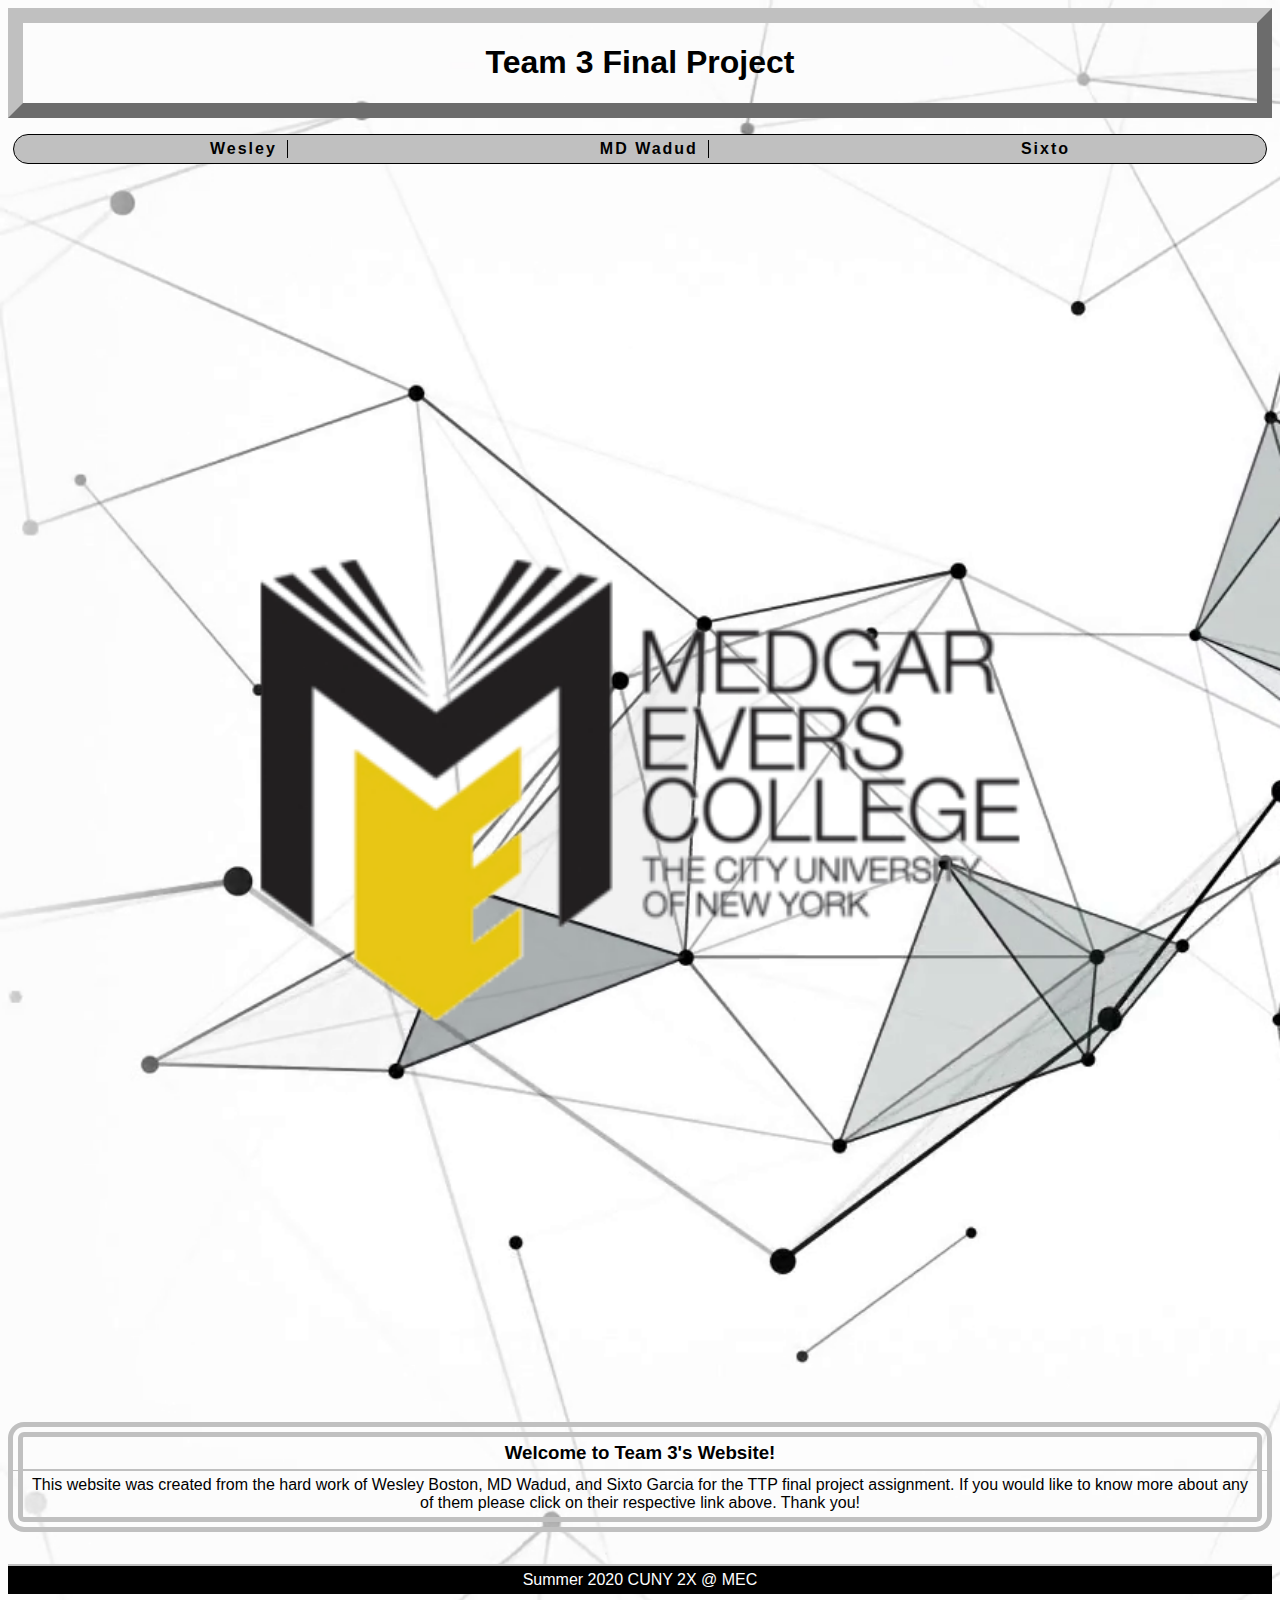
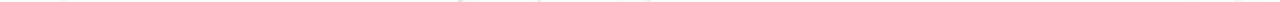
==== index.html @ 11891e3e "adds styling to homepage" ====
<!DOCTYPE html>
<html lang="en">
  <head>
    <meta charset="UTF-8" />
    <meta name="viewport" content="width=device-width, initial-scale=1.0" />
    <title>Team 3 Final Project</title>
    <link rel="stylesheet" href="style.css" />
  </head>
  <body>
    <div class="container">
      <!-- <div class="header"> -->
        <header class="homeHeader">
          <h1>Team 3 Final Project</h1>
        </header>
        <nav>
          <ul>
            <li><a href="wesley.html">Wesley</a></li>
            <li><a href="mdwadud.html">MD Wadud</a></li>
            <li><a href="sixto.html">Sixto</a></li>
          </ul>
        </nav>
     

      <div class="info">
        <!-- insert some image maybe? -->
        <img src="images/CUNY.png" alt="MEC Logo">

        <h3 class="infoWelcome">Welcome to Team 3's Website!</h3> 
        <p class="infoParagraph">
          This website was created from the hard work of Wesley Boston, MD
          Wadud, and Sixto Garcia for the TTP final project assignment. If
          you would like to know more about any of them please click on their
          respective link above. Thank you!
        </p>

      <footer class="homeFooter">
        Summer 2020 CUNY 2X @ MEC
      </footer>
    
  </div>
    <script src="main.js"></script>
  </body>
</html>
---- style.css ----
body {
  background-image: url("images/white-background.png");
  background-size: cover;
  background-size: no-repeat;
  font-family: Arial, Helvetica, sans-serif;
}

header {
  max-width: 100%;
  border: silver outset 15px;
  text-align: center;
}

nav {
  max-width: 100%;
  margin: 0 5px;
  padding-bottom: 10px;
}

nav ul {
  display: flex;
  justify-content: center;
  justify-content: space-around;
  padding: 0 30px 0 40px;
  background-color: silver;
  border-radius: 1rem;
  border: black solid 1px;
}

nav ul li {
  margin: 5px;
  border-right: black solid 1px;
  padding-right: 10px;
  list-style-type: none;
  font-weight: bold;
}

nav a {
  letter-spacing: 2px;
  text-decoration: none;
  color: black;
}

nav a:hover {
  text-decoration: underline;
  border-bottom: 2px solid;
}

nav ul li:last-child {
  border: none;
}

.info img {
  display: block;
  margin-left: auto;
  margin-right: auto;
  margin-top: -32px;
  width: 100%;

  height: auto;
}

.infoParagraph {
  max-width: 100%;
  border-bottom: double 15px silver;
  border-right: double 15px silver;
  border-left: double 15px silver;
  border-bottom-left-radius: 1rem;
  border-bottom-right-radius: 1rem; /* background-color: silver; */
  color: black;
  padding: 5px;
  text-align: center;
  margin: 0;
  margin-bottom: 2rem;
}

.infoWelcome {
  /* background-color: silver; */
  border-top: double 15px silver;
  border-right: double 15px silver;
  border-left: double 15px silver;
  border-bottom: solid 2px silver;
  border-top-right-radius: 1rem;
  border-top-left-radius: 1rem;

  text-align: center;
  padding: 5px;
  margin: 0;
}

footer {
  background: black;
  color: white;
  text-align: center;
  border-top: silver solid 2px;
  padding-top: 5px;
  padding-bottom: 5px;
  margin-bottom: 0;
  width: 100%;
}

/* sixto's page */

#sixto-h1 {
  text-align: center;
  padding-bottom: 1rem;
  padding-top: 1rem;
  margin-top: 0;
  border-bottom: black double 10px;
  border-top: black double 10px;
  border-radius: 4rem;
  background-color: white;
}

#sixto-img {
  display: block;
  margin-left: auto;
  margin-right: auto;
  width: 50%;
  height: auto;
}

#sixto-aboutMe {
  text-align: center;
  margin-top: 3rem;
  font-size: 150%;
}

#sixto-aboutMe:hover {
  background-color: black;
  color: white;
  padding: 10px;
  border: solid white 5px;
}

/* #sixto-h3:hover {
  background-color: black;
  color: white;
} */

#sixto-p {
  background-color: white;
  display: flex;
  justify-content: center;
  font-family: Haettenschweiler, "Arial Narrow Bold", serif;
  border: ridge silver 10px;
  padding: 15px;
}

.sixto-lists {
  display: flex;
  flex-direction: row;
}
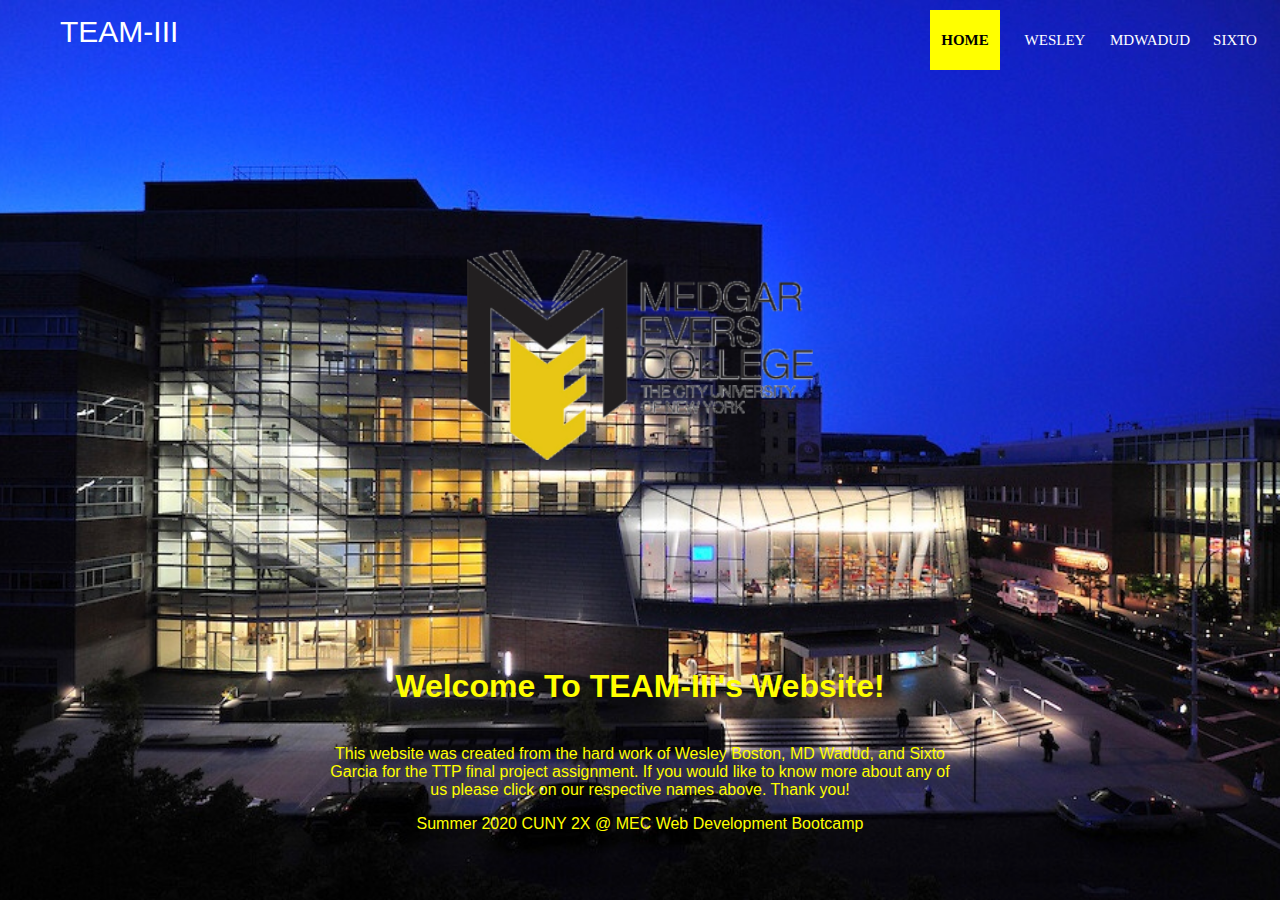
==== commit f0f9c295: "home-page" ====
--- a/index.html
+++ b/index.html
@@ -3,41 +3,54 @@
   <head>
     <meta charset="UTF-8" />
     <meta name="viewport" content="width=device-width, initial-scale=1.0" />
-    <title>Team 3 Final Project</title>
+    <title>Team III</title>
     <link rel="stylesheet" href="style.css" />
+    <link rel="stylesheet" href="https://stackpath.bootstrapcdn.com/font-awesome/4.7.0/css/font-awesome.min.css" >
+    <style>
+      @import url('https://fonts.googleapis.com/css2?family=Baloo+Tamma+2:wght@600&display=swap');
+      </style>
   </head>
   <body>
-    <div class="container">
-      <!-- <div class="header"> -->
-        <header class="homeHeader">
-          <h1>Team 3 Final Project</h1>
-        </header>
-        <nav>
+       <header>
+         <div class="teamIII"> TEAM-III</div>
+       <nav>
           <ul>
-            <li><a href="wesley.html">Wesley</a></li>
-            <li><a href="mdwadud.html">MD Wadud</a></li>
-            <li><a href="sixto.html">Sixto</a></li>
+              <li><a href="index.html" class="active">Home</a></li>
+              <li><a href="wesley.html">Wesley</a></li>
+              <li><a href="mdwadud.html">MDWadud</a></li>
+              <li><a href="sixto.html">Sixto</a></li>
           </ul>
-        </nav>
-     
+     </nav>
+     <div class="menu"><i class="fa fa-bars" aria-hidden="true"></i>
+     </div>
+    </header>
 
       <div class="info">
-        <!-- insert some image maybe? -->
-        <img src="images/CUNY.png" alt="MEC Logo">
+        <img src="images/CUNY.png"
+          alt="MEC logo with black background" class="cuny-img">
 
-        <h3 class="infoWelcome">Welcome to Team 3's Website!</h3> 
-        <p class="infoParagraph">
+        <p class="info Paragraph">
+          <h1 class="infoWelcome">Welcome To TEAM-III's Website!</h1> <br />
           This website was created from the hard work of Wesley Boston, MD
           Wadud, and Sixto Garcia for the TTP final project assignment. If
-          you would like to know more about any of them please click on their
-          respective link above. Thank you!
+          you would like to know more about any of us please click on our
+          respective names above. Thank you!
         </p>
+        <footer class="homeFooter">
+          Summer 2020 CUNY 2X @ MEC Web Development Bootcamp
+        </footer>
+      </div>
 
-      <footer class="homeFooter">
-        Summer 2020 CUNY 2X @ MEC
-      </footer>
     
-  </div>
-    <script src="main.js"></script>
+      <script src="https://code.jquery.com/jquery-3.3.1.js"></script>
+      <script type="text/javascript">
+          $(document).ready(function(){
+            $('.menu').click(function(){
+              $('nav').toggleClass('active')
+            })
+           })
+      
+      </script>
+    </div>
   </body>
 </html>
--- a/style.css
+++ b/style.css
@@ -1,153 +1,121 @@
-body {
-  background-image: url("images/white-background.png");
-  background-size: cover;
-  background-size: no-repeat;
-  font-family: Arial, Helvetica, sans-serif;
+body{
+  margin: 0;
+  padding: 0;
+  font-family: Baloo;
+  background-image:url(images/medgar-evers.jpg);
+  background-position: center center;
+  -webkit-background-size: cover;
+  height: 100vh;
+  background-repeat: no-repeat;
+  
 }
 
-header {
-  max-width: 100%;
-  border: silver outset 15px;
+header .teamIII{
+  color:white;
+  font-size: 30px;
+  float: left;
+  font-family: sans-serif;
+  padding: 15px 60px;
+  width: 42%
+
+  
+}
+header nav{
+  float: right;
+}
+header nav ul{
+  margin: 0;
+  padding: 0;
+  margin-top: 0;
+  display: flex;
+}
+header nav ul li{
+  width: 50px;
+  height: 70px;
+  list-style: none;
+  line-height: 60px;
+  padding: 20px;
+  text-align: center;
+
+}
+header nav ul li:hover{
+  color: #000;
+  background: yellow
+
+}
+header nav ul li a{
+  color: white;
+  text-decoration: none;
+  display: block;
+  font-family:  baloo;
+  text-transform: uppercase;
+  margin: -20%;
+  font-size: 15px;
+
+}
+
+header nav ul li a:hover,
+.active{
+  color: black;
+  font-weight: bold;
+  background: yellow;
+
+}
+.menu{
+  color:white;
+  float:right;
+  line-height: 60px;
+  font-size: 30px;
+  cursor: pointer;
+  display: none;
+}
+@media (max-width:991px){
+  header{
+    padding: 0 20px;
+  }
+  .menu{
+    display: block;
+    float: right;
+
+   }
+   header nav{
+     position: absolute;
+     width: 10%;
+     height: calc(0vh - 0px);
+     top: 50px;
+     left: -100%;
+     transition: 10%;
+     float: right;
+  
+   }
+   header nav.active{
+    left: 0;
+
+   }
+   header nav ul{
+     display: block;
+     text-align: center;
+   }
+   header nav ul li a{
+    border-bottom: 1px solid #CBCE91FF;
+
+     
+}
+
+}
+.info{
+  position: absolute;
+  top: 50%;
+  left: 50%;
+  transform: translate(-50%,-50%);
+  color: yellow;
+  width: auto;
+  text-align: center;
+  font-family: sans-serif;
+  margin: 0;
+
+}
+.cuny-img{
+  width: 90%;
   text-align: center;
 }
-
-nav {
-  max-width: 100%;
-  margin: 0 5px;
-  padding-bottom: 10px;
-}
-
-nav ul {
-  display: flex;
-  justify-content: center;
-  justify-content: space-around;
-  padding: 0 30px 0 40px;
-  background-color: silver;
-  border-radius: 1rem;
-  border: black solid 1px;
-}
-
-nav ul li {
-  margin: 5px;
-  border-right: black solid 1px;
-  padding-right: 10px;
-  list-style-type: none;
-  font-weight: bold;
-}
-
-nav a {
-  letter-spacing: 2px;
-  text-decoration: none;
-  color: black;
-}
-
-nav a:hover {
-  text-decoration: underline;
-  border-bottom: 2px solid;
-}
-
-nav ul li:last-child {
-  border: none;
-}
-
-.info img {
-  display: block;
-  margin-left: auto;
-  margin-right: auto;
-  margin-top: -32px;
-  width: 100%;
-
-  height: auto;
-}
-
-.infoParagraph {
-  max-width: 100%;
-  border-bottom: double 15px silver;
-  border-right: double 15px silver;
-  border-left: double 15px silver;
-  border-bottom-left-radius: 1rem;
-  border-bottom-right-radius: 1rem; /* background-color: silver; */
-  color: black;
-  padding: 5px;
-  text-align: center;
-  margin: 0;
-  margin-bottom: 2rem;
-}
-
-.infoWelcome {
-  /* background-color: silver; */
-  border-top: double 15px silver;
-  border-right: double 15px silver;
-  border-left: double 15px silver;
-  border-bottom: solid 2px silver;
-  border-top-right-radius: 1rem;
-  border-top-left-radius: 1rem;
-
-  text-align: center;
-  padding: 5px;
-  margin: 0;
-}
-
-footer {
-  background: black;
-  color: white;
-  text-align: center;
-  border-top: silver solid 2px;
-  padding-top: 5px;
-  padding-bottom: 5px;
-  margin-bottom: 0;
-  width: 100%;
-}
-
-/* sixto's page */
-
-#sixto-h1 {
-  text-align: center;
-  padding-bottom: 1rem;
-  padding-top: 1rem;
-  margin-top: 0;
-  border-bottom: black double 10px;
-  border-top: black double 10px;
-  border-radius: 4rem;
-  background-color: white;
-}
-
-#sixto-img {
-  display: block;
-  margin-left: auto;
-  margin-right: auto;
-  width: 50%;
-  height: auto;
-}
-
-#sixto-aboutMe {
-  text-align: center;
-  margin-top: 3rem;
-  font-size: 150%;
-}
-
-#sixto-aboutMe:hover {
-  background-color: black;
-  color: white;
-  padding: 10px;
-  border: solid white 5px;
-}
-
-/* #sixto-h3:hover {
-  background-color: black;
-  color: white;
-} */
-
-#sixto-p {
-  background-color: white;
-  display: flex;
-  justify-content: center;
-  font-family: Haettenschweiler, "Arial Narrow Bold", serif;
-  border: ridge silver 10px;
-  padding: 15px;
-}
-
-.sixto-lists {
-  display: flex;
-  flex-direction: row;
-}
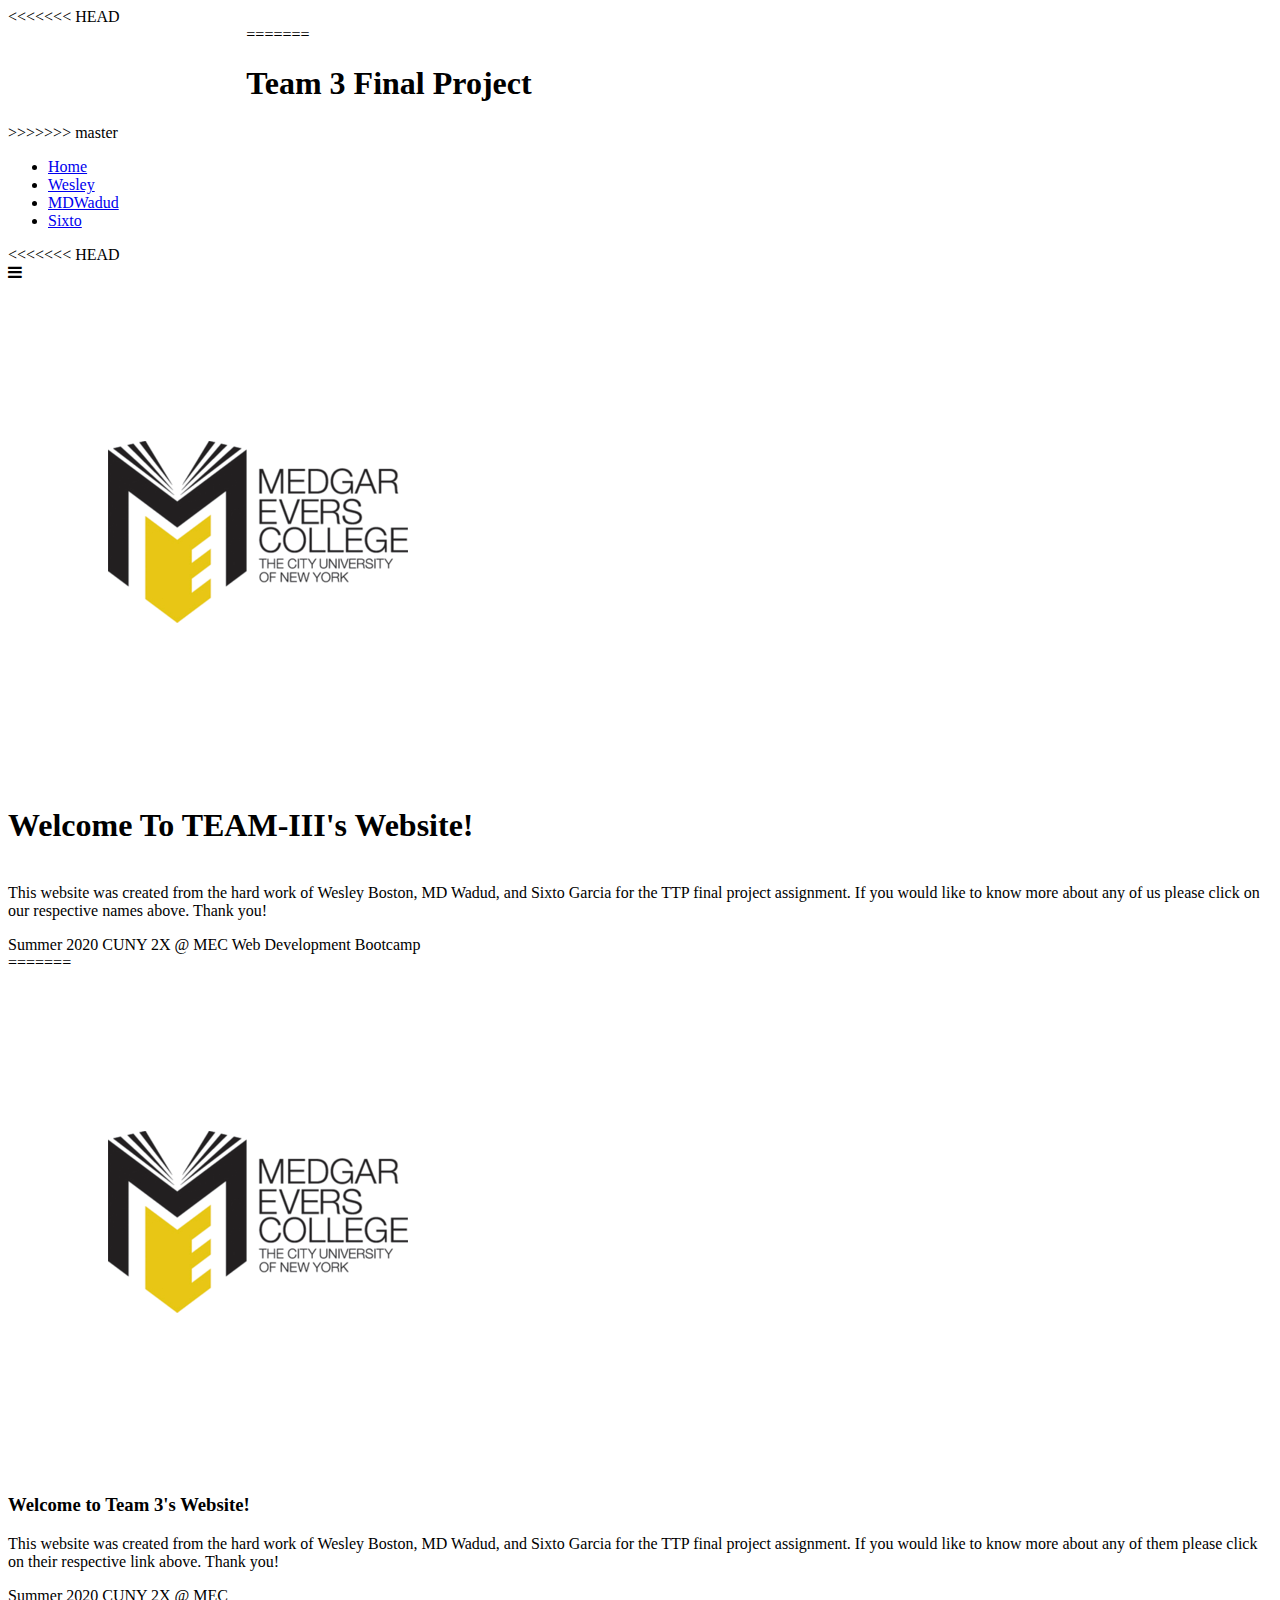
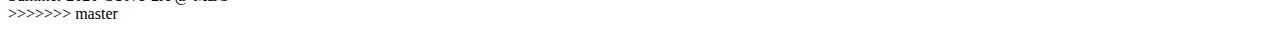
==== commit 5f7ce92f: "fix merge issues" ====
--- a/index.html
+++ b/index.html
@@ -11,15 +11,25 @@
       </style>
   </head>
   <body>
+<<<<<<< HEAD
        <header>
          <div class="teamIII"> TEAM-III</div>
        <nav>
+=======
+    <div class="container">
+      <!-- <div class="header"> -->
+        <header class="homeHeader">
+          <h1>Team 3 Final Project</h1>
+        </header>
+        <nav>
+>>>>>>> master
           <ul>
               <li><a href="index.html" class="active">Home</a></li>
               <li><a href="wesley.html">Wesley</a></li>
               <li><a href="mdwadud.html">MDWadud</a></li>
               <li><a href="sixto.html">Sixto</a></li>
           </ul>
+<<<<<<< HEAD
      </nav>
      <div class="menu"><i class="fa fa-bars" aria-hidden="true"></i>
      </div>
@@ -52,5 +62,28 @@
       
       </script>
     </div>
+=======
+        </nav>
+     
+
+      <div class="info">
+        <!-- insert some image maybe? -->
+        <img src="images/CUNY.png" alt="MEC Logo">
+
+        <h3 class="infoWelcome">Welcome to Team 3's Website!</h3> 
+        <p class="infoParagraph">
+          This website was created from the hard work of Wesley Boston, MD
+          Wadud, and Sixto Garcia for the TTP final project assignment. If
+          you would like to know more about any of them please click on their
+          respective link above. Thank you!
+        </p>
+
+      <footer class="homeFooter">
+        Summer 2020 CUNY 2X @ MEC
+      </footer>
+    
+  </div>
+    <script src="main.js"></script>
+>>>>>>> master
   </body>
 </html>
--- a/style.css
+++ b/style.css
@@ -1,3 +1,4 @@
+<<<<<<< HEAD
 body{
   margin: 0;
   padding: 0;
@@ -19,6 +20,32 @@
   width: 42%
 
   
+=======
+
+body{
+    background-image: url("images/white-background.png");
+    background-size: cover;
+    background: no-repeat; 
+  }
+
+body {
+  background-image: url("images/white-background.png");
+  background-size: cover;
+  background-size: no-repeat;
+  font-family: Arial, Helvetica, sans-serif;
+}
+
+header {
+  max-width: 100%;
+  border: silver outset 15px;
+  text-align: center;
+}
+
+nav {
+  max-width: 100%;
+  margin: 0 5px;
+  padding-bottom: 10px;
+>>>>>>> master
 }
 header nav{
   float: right;
@@ -28,6 +55,15 @@
   padding: 0;
   margin-top: 0;
   display: flex;
+<<<<<<< HEAD
+=======
+  justify-content: center;
+  justify-content: space-around;
+  padding: 0 30px 0 40px;
+  background-color: silver;
+  border-radius: 1rem;
+  border: black solid 1px;
+>>>>>>> master
 }
 header nav ul li{
   width: 50px;
@@ -37,6 +73,15 @@
   padding: 20px;
   text-align: center;
 
+<<<<<<< HEAD
+=======
+nav ul li {
+  margin: 5px;
+  border-right: black solid 1px;
+  padding-right: 10px;
+  list-style-type: none;
+  font-weight: bold;
+>>>>>>> master
 }
 header nav ul li:hover{
   color: #000;
@@ -99,6 +144,7 @@
    header nav ul li a{
     border-bottom: 1px solid #CBCE91FF;
 
+<<<<<<< HEAD
      
 }
 
@@ -118,4 +164,115 @@
 .cuny-img{
   width: 90%;
   text-align: center;
-}
+=======
+nav a:hover {
+  text-decoration: underline;
+  border-bottom: 2px solid;
+}
+
+nav ul li:last-child {
+  border: none;
+}
+
+.info img {
+  display: block;
+  margin-left: auto;
+  margin-right: auto;
+  margin-top: -32px;
+  width: 100%;
+
+  height: auto;
+}
+
+.infoParagraph {
+  max-width: 100%;
+  border-bottom: double 15px silver;
+  border-right: double 15px silver;
+  border-left: double 15px silver;
+  border-bottom-left-radius: 1rem;
+  border-bottom-right-radius: 1rem; /* background-color: silver; */
+  color: black;
+  padding: 5px;
+  text-align: center;
+  margin: 0;
+  margin-bottom: 2rem;
+}
+
+.infoWelcome {
+  /* background-color: silver; */
+  border-top: double 15px silver;
+  border-right: double 15px silver;
+  border-left: double 15px silver;
+  border-bottom: solid 2px silver;
+  border-top-right-radius: 1rem;
+  border-top-left-radius: 1rem;
+
+  text-align: center;
+  padding: 5px;
+  margin: 0;
+}
+
+footer {
+  background: black;
+  color: white;
+  text-align: center;
+  border-top: silver solid 2px;
+  padding-top: 5px;
+  padding-bottom: 5px;
+  margin-bottom: 0;
+  width: 100%;
+}
+
+/* sixto's page */
+
+#sixto-h1 {
+  text-align: center;
+  padding-bottom: 1rem;
+  padding-top: 1rem;
+  margin-top: 0;
+  border-bottom: black double 10px;
+  border-top: black double 10px;
+  border-radius: 4rem;
+  background-color: white;
+}
+
+#sixto-img {
+  display: block;
+  margin-left: auto;
+  margin-right: auto;
+  width: 50%;
+  height: auto;
+}
+
+#sixto-aboutMe {
+  text-align: center;
+  margin-top: 3rem;
+  font-size: 150%;
+}
+
+#sixto-aboutMe:hover {
+  background-color: black;
+  color: white;
+  padding: 10px;
+  border: solid white 5px;
+}
+
+/* #sixto-h3:hover {
+  background-color: black;
+  color: white;
+} */
+
+#sixto-p {
+  background-color: white;
+  display: flex;
+  justify-content: center;
+  font-family: Haettenschweiler, "Arial Narrow Bold", serif;
+  border: ridge silver 10px;
+  padding: 15px;
+}
+
+.sixto-lists {
+  display: flex;
+  flex-direction: row;
+>>>>>>> master
+}
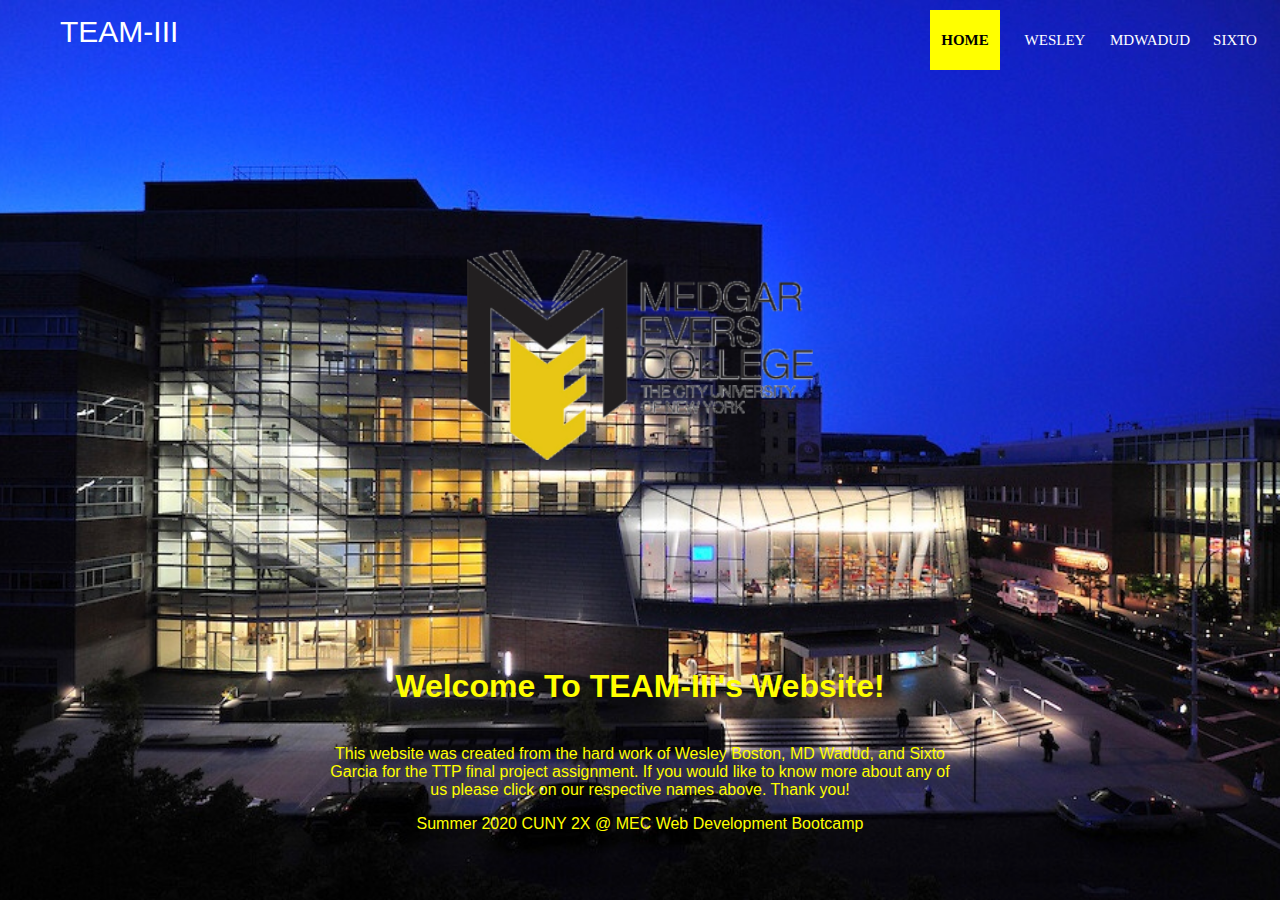
==== commit 197aebed: "fixing files" ====
--- a/index.html
+++ b/index.html
@@ -11,25 +11,15 @@
       </style>
   </head>
   <body>
-<<<<<<< HEAD
        <header>
          <div class="teamIII"> TEAM-III</div>
        <nav>
-=======
-    <div class="container">
-      <!-- <div class="header"> -->
-        <header class="homeHeader">
-          <h1>Team 3 Final Project</h1>
-        </header>
-        <nav>
->>>>>>> master
           <ul>
               <li><a href="index.html" class="active">Home</a></li>
               <li><a href="wesley.html">Wesley</a></li>
               <li><a href="mdwadud.html">MDWadud</a></li>
               <li><a href="sixto.html">Sixto</a></li>
           </ul>
-<<<<<<< HEAD
      </nav>
      <div class="menu"><i class="fa fa-bars" aria-hidden="true"></i>
      </div>
@@ -62,28 +52,5 @@
       
       </script>
     </div>
-=======
-        </nav>
-     
-
-      <div class="info">
-        <!-- insert some image maybe? -->
-        <img src="images/CUNY.png" alt="MEC Logo">
-
-        <h3 class="infoWelcome">Welcome to Team 3's Website!</h3> 
-        <p class="infoParagraph">
-          This website was created from the hard work of Wesley Boston, MD
-          Wadud, and Sixto Garcia for the TTP final project assignment. If
-          you would like to know more about any of them please click on their
-          respective link above. Thank you!
-        </p>
-
-      <footer class="homeFooter">
-        Summer 2020 CUNY 2X @ MEC
-      </footer>
-    
-  </div>
-    <script src="main.js"></script>
->>>>>>> master
   </body>
 </html>
--- a/style.css
+++ b/style.css
@@ -1,278 +1,107 @@
-<<<<<<< HEAD
-body{
+body {
   margin: 0;
   padding: 0;
   font-family: Baloo;
-  background-image:url(images/medgar-evers.jpg);
+  background-image: url(images/medgar-evers.jpg);
   background-position: center center;
   -webkit-background-size: cover;
   height: 100vh;
   background-repeat: no-repeat;
-  
 }
 
-header .teamIII{
-  color:white;
+header .teamIII {
+  color: white;
   font-size: 30px;
   float: left;
   font-family: sans-serif;
   padding: 15px 60px;
-  width: 42%
-
-  
-=======
-
-body{
-    background-image: url("images/white-background.png");
-    background-size: cover;
-    background: no-repeat; 
-  }
-
-body {
-  background-image: url("images/white-background.png");
-  background-size: cover;
-  background-size: no-repeat;
-  font-family: Arial, Helvetica, sans-serif;
+  width: 42%;
 }
-
-header {
-  max-width: 100%;
-  border: silver outset 15px;
-  text-align: center;
-}
-
-nav {
-  max-width: 100%;
-  margin: 0 5px;
-  padding-bottom: 10px;
->>>>>>> master
-}
-header nav{
+header nav {
   float: right;
 }
-header nav ul{
+header nav ul {
   margin: 0;
   padding: 0;
   margin-top: 0;
   display: flex;
-<<<<<<< HEAD
-=======
-  justify-content: center;
-  justify-content: space-around;
-  padding: 0 30px 0 40px;
-  background-color: silver;
-  border-radius: 1rem;
-  border: black solid 1px;
->>>>>>> master
 }
-header nav ul li{
+header nav ul li {
   width: 50px;
   height: 70px;
   list-style: none;
   line-height: 60px;
   padding: 20px;
   text-align: center;
-
-<<<<<<< HEAD
-=======
-nav ul li {
-  margin: 5px;
-  border-right: black solid 1px;
-  padding-right: 10px;
-  list-style-type: none;
-  font-weight: bold;
->>>>>>> master
 }
-header nav ul li:hover{
+header nav ul li:hover {
   color: #000;
-  background: yellow
-
+  background: yellow;
 }
-header nav ul li a{
+header nav ul li a {
   color: white;
   text-decoration: none;
   display: block;
-  font-family:  baloo;
+  font-family: baloo;
   text-transform: uppercase;
   margin: -20%;
   font-size: 15px;
-
 }
 
 header nav ul li a:hover,
-.active{
+.active {
   color: black;
   font-weight: bold;
   background: yellow;
-
 }
-.menu{
-  color:white;
-  float:right;
+.menu {
+  color: white;
+  float: right;
   line-height: 60px;
   font-size: 30px;
   cursor: pointer;
   display: none;
 }
-@media (max-width:991px){
-  header{
+@media (max-width: 991px) {
+  header {
     padding: 0 20px;
   }
-  .menu{
+  .menu {
     display: block;
     float: right;
-
-   }
-   header nav{
-     position: absolute;
-     width: 10%;
-     height: calc(0vh - 0px);
-     top: 50px;
-     left: -100%;
-     transition: 10%;
-     float: right;
-  
-   }
-   header nav.active{
+  }
+  header nav {
+    position: absolute;
+    width: 10%;
+    height: calc(0vh - 0px);
+    top: 50px;
+    left: -100%;
+    transition: 10%;
+    float: right;
+  }
+  header nav.active {
     left: 0;
-
-   }
-   header nav ul{
-     display: block;
-     text-align: center;
-   }
-   header nav ul li a{
-    border-bottom: 1px solid #CBCE91FF;
-
-<<<<<<< HEAD
-     
+  }
+  header nav ul {
+    display: block;
+    text-align: center;
+  }
+  header nav ul li a {
+    border-bottom: 1px solid #cbce91ff;
+  }
 }
-
-}
-.info{
+.info {
   position: absolute;
   top: 50%;
   left: 50%;
-  transform: translate(-50%,-50%);
+  transform: translate(-50%, -50%);
   color: yellow;
   width: auto;
   text-align: center;
   font-family: sans-serif;
   margin: 0;
-
 }
-.cuny-img{
+.cuny-img {
   width: 90%;
   text-align: center;
-=======
-nav a:hover {
-  text-decoration: underline;
-  border-bottom: 2px solid;
 }
-
-nav ul li:last-child {
-  border: none;
-}
-
-.info img {
-  display: block;
-  margin-left: auto;
-  margin-right: auto;
-  margin-top: -32px;
-  width: 100%;
-
-  height: auto;
-}
-
-.infoParagraph {
-  max-width: 100%;
-  border-bottom: double 15px silver;
-  border-right: double 15px silver;
-  border-left: double 15px silver;
-  border-bottom-left-radius: 1rem;
-  border-bottom-right-radius: 1rem; /* background-color: silver; */
-  color: black;
-  padding: 5px;
-  text-align: center;
-  margin: 0;
-  margin-bottom: 2rem;
-}
-
-.infoWelcome {
-  /* background-color: silver; */
-  border-top: double 15px silver;
-  border-right: double 15px silver;
-  border-left: double 15px silver;
-  border-bottom: solid 2px silver;
-  border-top-right-radius: 1rem;
-  border-top-left-radius: 1rem;
-
-  text-align: center;
-  padding: 5px;
-  margin: 0;
-}
-
-footer {
-  background: black;
-  color: white;
-  text-align: center;
-  border-top: silver solid 2px;
-  padding-top: 5px;
-  padding-bottom: 5px;
-  margin-bottom: 0;
-  width: 100%;
-}
-
-/* sixto's page */
-
-#sixto-h1 {
-  text-align: center;
-  padding-bottom: 1rem;
-  padding-top: 1rem;
-  margin-top: 0;
-  border-bottom: black double 10px;
-  border-top: black double 10px;
-  border-radius: 4rem;
-  background-color: white;
-}
-
-#sixto-img {
-  display: block;
-  margin-left: auto;
-  margin-right: auto;
-  width: 50%;
-  height: auto;
-}
-
-#sixto-aboutMe {
-  text-align: center;
-  margin-top: 3rem;
-  font-size: 150%;
-}
-
-#sixto-aboutMe:hover {
-  background-color: black;
-  color: white;
-  padding: 10px;
-  border: solid white 5px;
-}
-
-/* #sixto-h3:hover {
-  background-color: black;
-  color: white;
-} */
-
-#sixto-p {
-  background-color: white;
-  display: flex;
-  justify-content: center;
-  font-family: Haettenschweiler, "Arial Narrow Bold", serif;
-  border: ridge silver 10px;
-  padding: 15px;
-}
-
-.sixto-lists {
-  display: flex;
-  flex-direction: row;
->>>>>>> master
-}
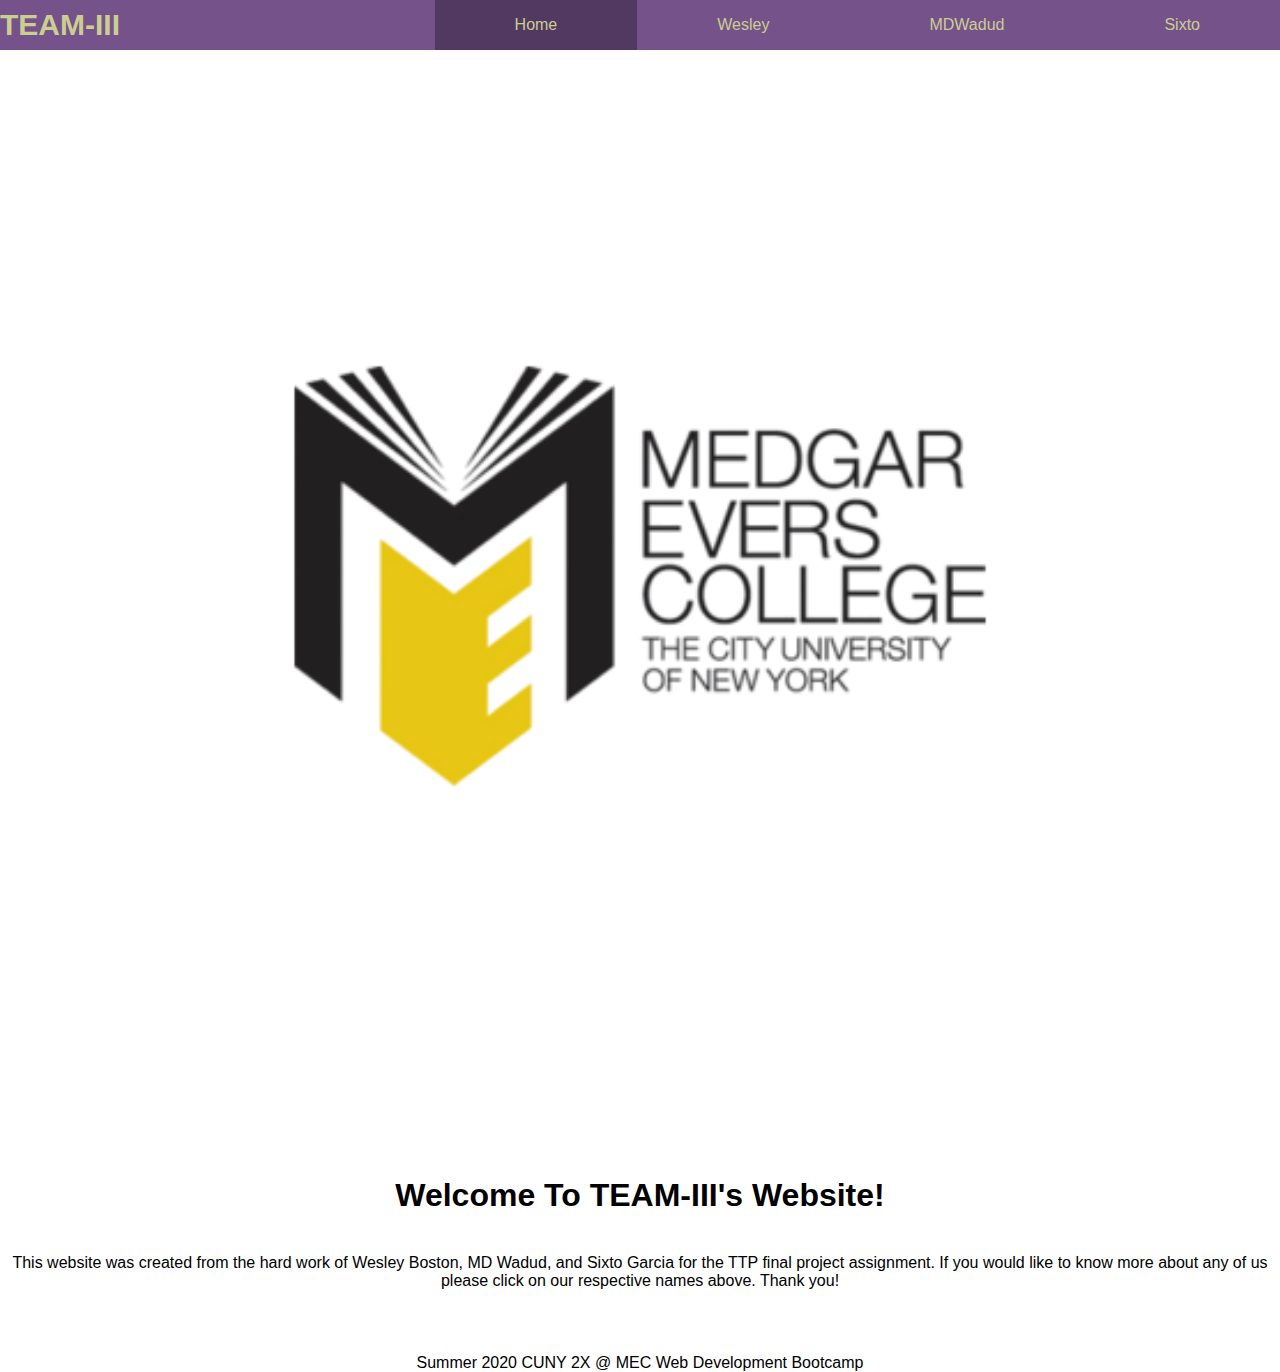
==== commit 2c17f909: "style changes to home page" ====
--- a/index.html
+++ b/index.html
@@ -36,10 +36,10 @@
           you would like to know more about any of us please click on our
           respective names above. Thank you!
         </p>
-        <footer class="homeFooter">
-          Summer 2020 CUNY 2X @ MEC Web Development Bootcamp
-        </footer>
       </div>
+      <footer class="homeFooter">
+        Summer 2020 CUNY 2X @ MEC Web Development Bootcamp
+      </footer>
 
     
       <script src="https://code.jquery.com/jquery-3.3.1.js"></script>
--- a/style.css
+++ b/style.css
@@ -1,107 +1,105 @@
-body {
+body{
   margin: 0;
   padding: 0;
-  font-family: Baloo;
-  background-image: url(images/medgar-evers.jpg);
-  background-position: center center;
-  -webkit-background-size: cover;
-  height: 100vh;
-  background-repeat: no-repeat;
+  font-family: 'Montserrat', sans-serif;
 }
-
-header .teamIII {
-  color: white;
+header{
+  position: absolute;
+  top: 0;
+  left: 0;
+  padding: 0, 100%;
+  background: #76528BFF;
+  width: 100%;
+  box-sizing: border-box;
+}
+header .teamIII{
+  color: #CBCE91FF;
+  height: 50px;
+  line-height: 50px;
   font-size: 30px;
-  float: left;
-  font-family: sans-serif;
-  padding: 15px 60px;
-  width: 42%;
+  float:left;
+  font-weight: bold;
+  
 }
-header nav {
+header nav{
   float: right;
 }
-header nav ul {
+header nav ul{
   margin: 0;
   padding: 0;
-  margin-top: 0;
   display: flex;
 }
-header nav ul li {
-  width: 50px;
-  height: 70px;
+header nav ul li{
   list-style: none;
-  line-height: 60px;
-  padding: 20px;
-  text-align: center;
+
 }
-header nav ul li:hover {
-  color: #000;
-  background: yellow;
-}
-header nav ul li a {
-  color: white;
+header nav ul li a{
+  height: 50px;
+  line-height: 50px;
+  padding: 0 80px;
+  color: #CBCE91FF;
   text-decoration: none;
   display: block;
-  font-family: baloo;
-  text-transform: uppercase;
-  margin: -20%;
-  font-size: 15px;
+  text-align: center;
+
 }
 
 header nav ul li a:hover,
-.active {
-  color: black;
-  font-weight: bold;
-  background: yellow;
+.active{
+  color: #CBCE91FF;
+  background: rgba(0, 0, 0, 0.3);
+
 }
-.menu {
-  color: white;
-  float: right;
-  line-height: 60px;
-  font-size: 30px;
+.menu{
+  color:#CBCE91FF;
+  float:right;
+  line-height: 50px;
+  font-size: 25px;
   cursor: pointer;
   display: none;
 }
-@media (max-width: 991px) {
-  header {
+@media (max-width:991px){
+  header{
     padding: 0 20px;
   }
-  .menu {
+  .menu{
     display: block;
-    float: right;
-  }
-  header nav {
-    position: absolute;
-    width: 10%;
-    height: calc(0vh - 0px);
-    top: 50px;
-    left: -100%;
-    transition: 10%;
-    float: right;
-  }
-  header nav.active {
-    left: 0;
-  }
-  header nav ul {
-    display: block;
-    text-align: center;
-  }
-  header nav ul li a {
-    border-bottom: 1px solid #cbce91ff;
-  }
+
+   }
+   header nav{
+     position: absolute;
+     width: 100%;
+     height: calc(100vh - 50px);
+     background: #CBCE91FF;
+     top: 50px;
+     left: -100%;
+     transition: 10%;
+   }
+   header nav.active{
+     left: 0;
+
+   }
+   header nav ul{
+     display: block;
+     text-align: center;
+   }
+   header nav ul li a{
+     border-bottom: 1px solid #CBCE91FF;
+
+   }
+
 }
-.info {
-  position: absolute;
-  top: 50%;
-  left: 50%;
-  transform: translate(-50%, -50%);
-  color: yellow;
-  width: auto;
-  text-align: center;
-  font-family: sans-serif;
-  margin: 0;
-}
+
 .cuny-img {
   width: 90%;
   text-align: center;
 }
+.info{
+  text-align: center;
+  width: auto;
+
+}
+.homeFooter{
+  text-align: center;
+  margin-top: 4rem;
+}
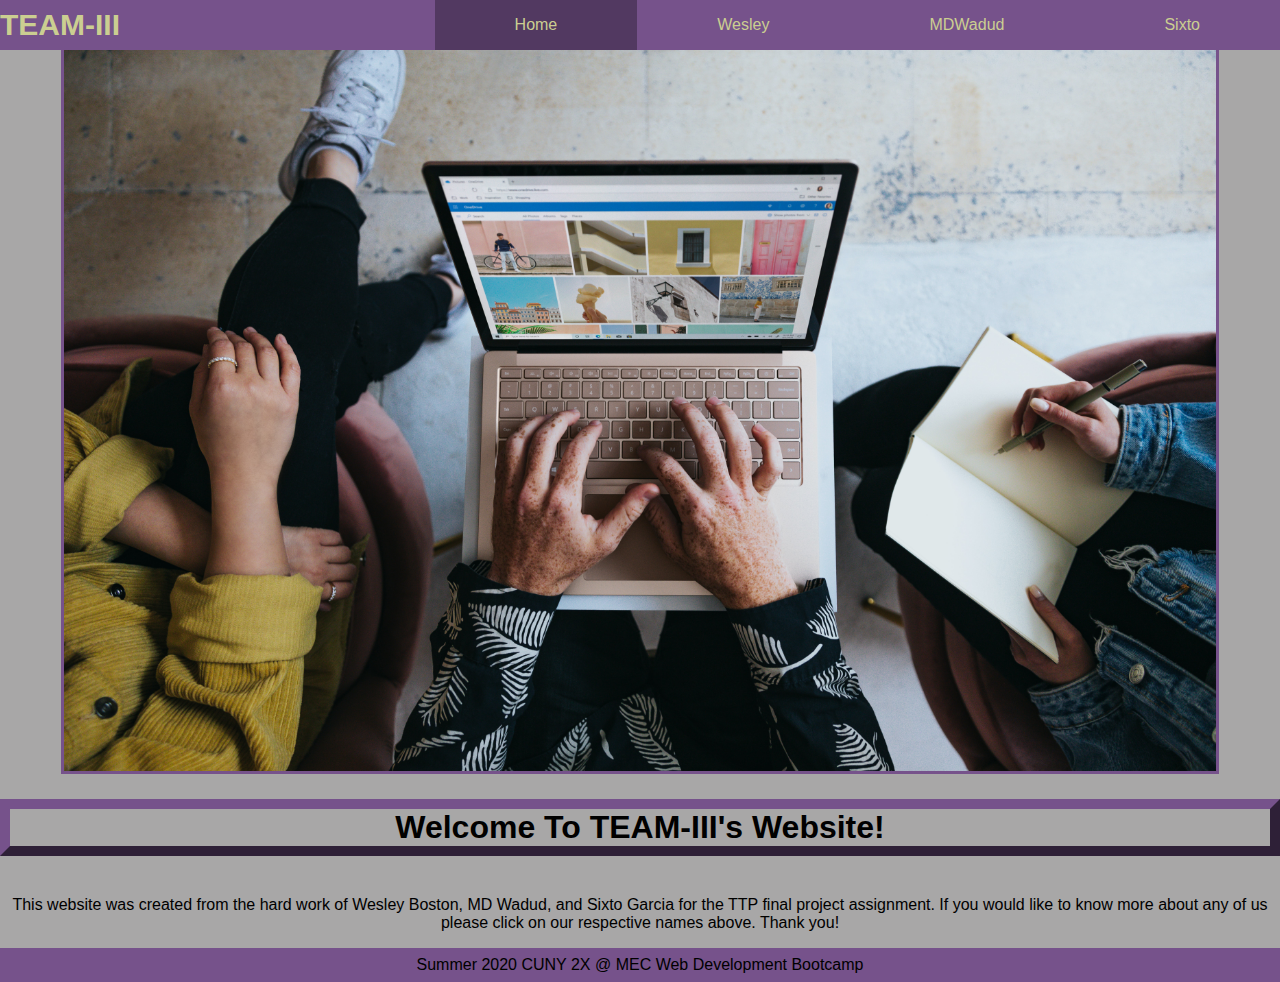
==== commit 37cd46c1: "chages styling to home page" ====
--- a/index.html
+++ b/index.html
@@ -26,10 +26,10 @@
     </header>
 
       <div class="info">
-        <img src="images/CUNY.png"
+        <img src="images/3people.jpg"
           alt="MEC logo with black background" class="cuny-img">
 
-        <p class="info Paragraph">
+        <p>
           <h1 class="infoWelcome">Welcome To TEAM-III's Website!</h1> <br />
           This website was created from the hard work of Wesley Boston, MD
           Wadud, and Sixto Garcia for the TTP final project assignment. If
--- a/style.css
+++ b/style.css
@@ -1,105 +1,112 @@
-body{
+body {
   margin: 0;
   padding: 0;
-  font-family: 'Montserrat', sans-serif;
+  font-family: "Montserrat", sans-serif;
+  background-color: rgb(168, 167, 167);
 }
-header{
+header {
   position: absolute;
   top: 0;
   left: 0;
   padding: 0, 100%;
-  background: #76528BFF;
+  background: #76528bff;
   width: 100%;
   box-sizing: border-box;
 }
-header .teamIII{
-  color: #CBCE91FF;
+header .teamIII {
+  color: #cbce91ff;
   height: 50px;
   line-height: 50px;
   font-size: 30px;
-  float:left;
+  float: left;
   font-weight: bold;
-  
 }
-header nav{
+header nav {
   float: right;
 }
-header nav ul{
+header nav ul {
   margin: 0;
   padding: 0;
   display: flex;
 }
-header nav ul li{
+header nav ul li {
   list-style: none;
-
 }
-header nav ul li a{
+header nav ul li a {
   height: 50px;
   line-height: 50px;
   padding: 0 80px;
-  color: #CBCE91FF;
+  color: #cbce91ff;
   text-decoration: none;
   display: block;
   text-align: center;
-
 }
 
 header nav ul li a:hover,
-.active{
-  color: #CBCE91FF;
+.active {
+  color: #cbce91ff;
   background: rgba(0, 0, 0, 0.3);
-
 }
-.menu{
-  color:#CBCE91FF;
-  float:right;
+.menu {
+  color: #cbce91ff;
+  float: right;
   line-height: 50px;
   font-size: 25px;
   cursor: pointer;
   display: none;
 }
-@media (max-width:991px){
-  header{
+
+img {
+  border: #76528bff solid 3px;
+}
+
+.infoWelcome {
+  border: #76528bff outset 10px;
+}
+footer {
+  background-color: #76528bff;
+  color: black;
+  position: relative;
+  left: 0;
+  bottom: 0;
+  /* width: 100%; */
+  padding: 0.5rem;
+  text-align: center;
+}
+
+@media (max-width: 991px) {
+  header {
     padding: 0 20px;
   }
-  .menu{
+  .menu {
     display: block;
-
-   }
-   header nav{
-     position: absolute;
-     width: 100%;
-     height: calc(100vh - 50px);
-     background: #CBCE91FF;
-     top: 50px;
-     left: -100%;
-     transition: 10%;
-   }
-   header nav.active{
-     left: 0;
-
-   }
-   header nav ul{
-     display: block;
-     text-align: center;
-   }
-   header nav ul li a{
-     border-bottom: 1px solid #CBCE91FF;
-
-   }
-
+  }
+  header nav {
+    position: absolute;
+    width: 100%;
+    height: calc(100vh - 50px);
+    background: #cbce91ff;
+    top: 50px;
+    left: -100%;
+    transition: 10%;
+  }
+  header nav.active {
+    left: 0;
+  }
+  header nav ul {
+    display: block;
+    text-align: center;
+  }
+  header nav ul li a {
+    border-bottom: 1px solid #cbce91ff;
+  }
 }
 
 .cuny-img {
   width: 90%;
   text-align: center;
 }
-.info{
+.info {
   text-align: center;
   width: auto;
-
 }
-.homeFooter{
-  text-align: center;
-  margin-top: 4rem;
-}
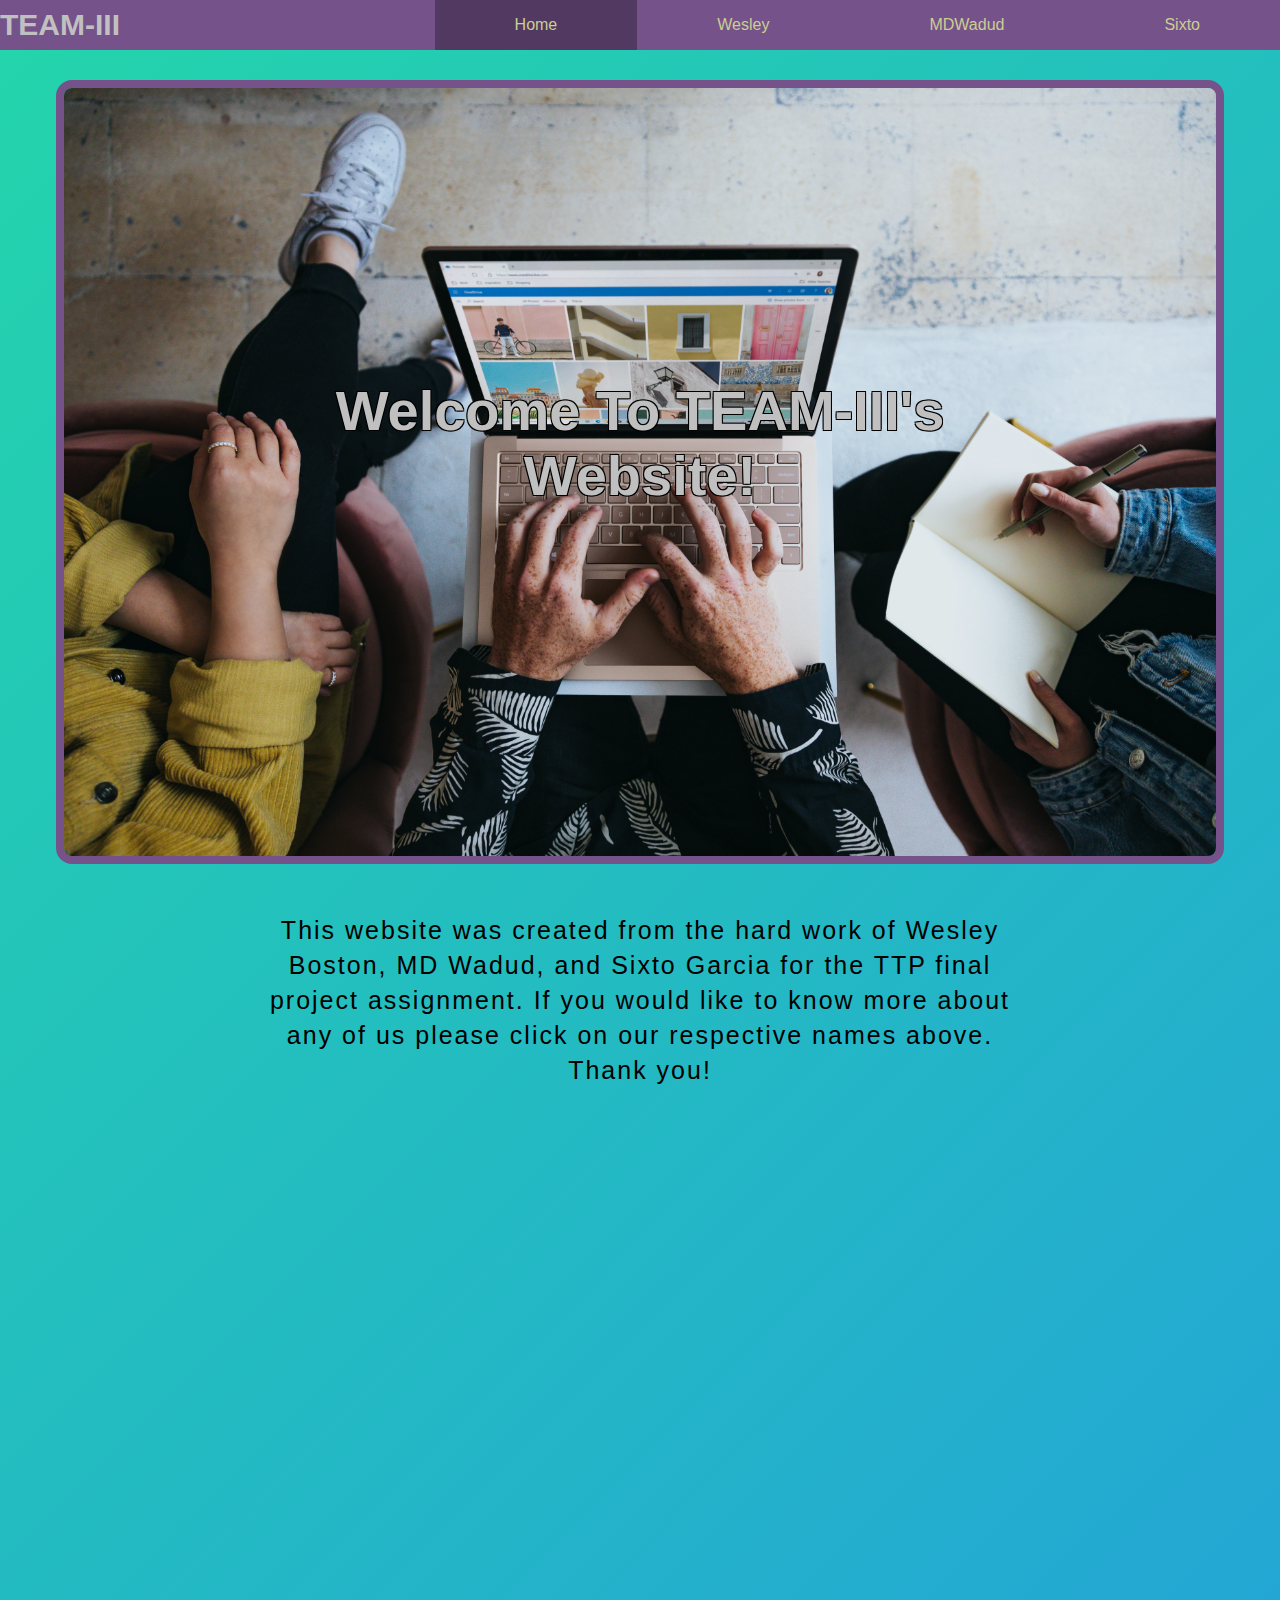
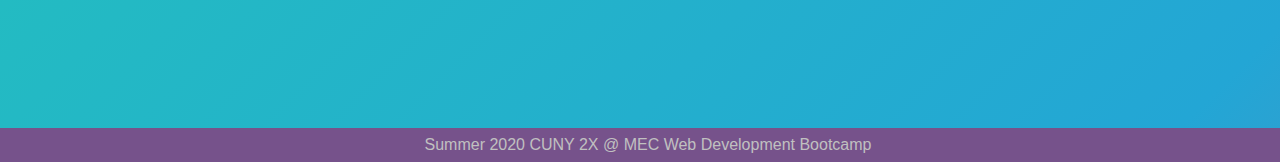
==== commit 6aa6e989: "styling changes to homepage" ====
--- a/index.html
+++ b/index.html
@@ -27,10 +27,12 @@
 
       <div class="info">
         <img src="images/3people.jpg"
-          alt="MEC logo with black background" class="cuny-img">
+          alt="bird view of 3 people working together on a laptop" class="cuny-img">
 
+          <h1 class="infoWelcome">Welcome To TEAM-III's Website!</h1>
+          
         <p>
-          <h1 class="infoWelcome">Welcome To TEAM-III's Website!</h1> <br />
+        
           This website was created from the hard work of Wesley Boston, MD
           Wadud, and Sixto Garcia for the TTP final project assignment. If
           you would like to know more about any of us please click on our
--- a/style.css
+++ b/style.css
@@ -1,8 +1,24 @@
 body {
   margin: 0;
   padding: 0;
+  height: 100vh;
+  width: 100%;
   font-family: "Montserrat", sans-serif;
-  background-color: rgb(168, 167, 167);
+  background: linear-gradient(-45deg, #ee7752, #e73c7e, #23a6d5, #23d5ab);
+  background-size: 400% 400%;
+  position: relative;
+  animation: change 10s ease-in-out infinite;
+}
+@keyframes change {
+  0% {
+    background-position: 0 50%;
+  }
+  50% {
+    background-position: 100% 50%;
+  }
+  100% {
+    background-position: 0 50%;
+  }
 }
 header {
   position: absolute;
@@ -14,12 +30,13 @@
   box-sizing: border-box;
 }
 header .teamIII {
-  color: #cbce91ff;
+  color: silver;
   height: 50px;
   line-height: 50px;
   font-size: 30px;
   float: left;
   font-weight: bold;
+  font-family: "Gill Sans", "Gill Sans MT", Calibri, "Trebuchet MS", sans-serif;
 }
 header nav {
   float: right;
@@ -57,19 +74,42 @@
 }
 
 img {
-  border: #76528bff solid 3px;
+  border: #76528bff solid 8px;
+  margin-top: 5rem;
+  border-radius: 1rem;
+}
+.info h1 {
+  max-width: 50%;
+  font-size: 3.5rem;
+  position: absolute;
+  top: 45%;
+  left: 50%;
+  transform: translate(-50%, -50%);
+  color: silver;
+  text-shadow: -1px -1px 0 #000, 1px -1px 0 #000, -1px 1px 0 #000,
+    1px 1px 0 #000;
+  background-color: rbga(0, 0, 0, 0.8);
 }
 
-.infoWelcome {
-  border: #76528bff outset 10px;
+.info p {
+  text-align: center;
+  margin-right: 20%;
+  margin-left: 20%;
+  font-size: 25px;
+  padding-top: 20px;
+  letter-spacing: 2px;
+  line-height: 35px;
 }
 footer {
   background-color: #76528bff;
-  color: black;
-  position: relative;
+  color: silver;
+
+  /* position: relative; */
+  margin-top: 50%;
   left: 0;
+  top: 0;
   bottom: 0;
-  /* width: 100%; */
+  width: 100%;
   padding: 0.5rem;
   text-align: center;
 }
@@ -100,12 +140,27 @@
   header nav ul li a {
     border-bottom: 1px solid #cbce91ff;
   }
+
+  .info h1 {
+    display: none;
+  }
+
+  .info p {
+    text-align: center;
+    margin-right: 20%;
+    margin-left: 20%;
+    font-size: 15px;
+    padding-top: 20px;
+    letter-spacing: 2px;
+    line-height: 35px;
+  }
 }
 
 .cuny-img {
   width: 90%;
   text-align: center;
 }
+
 .info {
   text-align: center;
   width: auto;
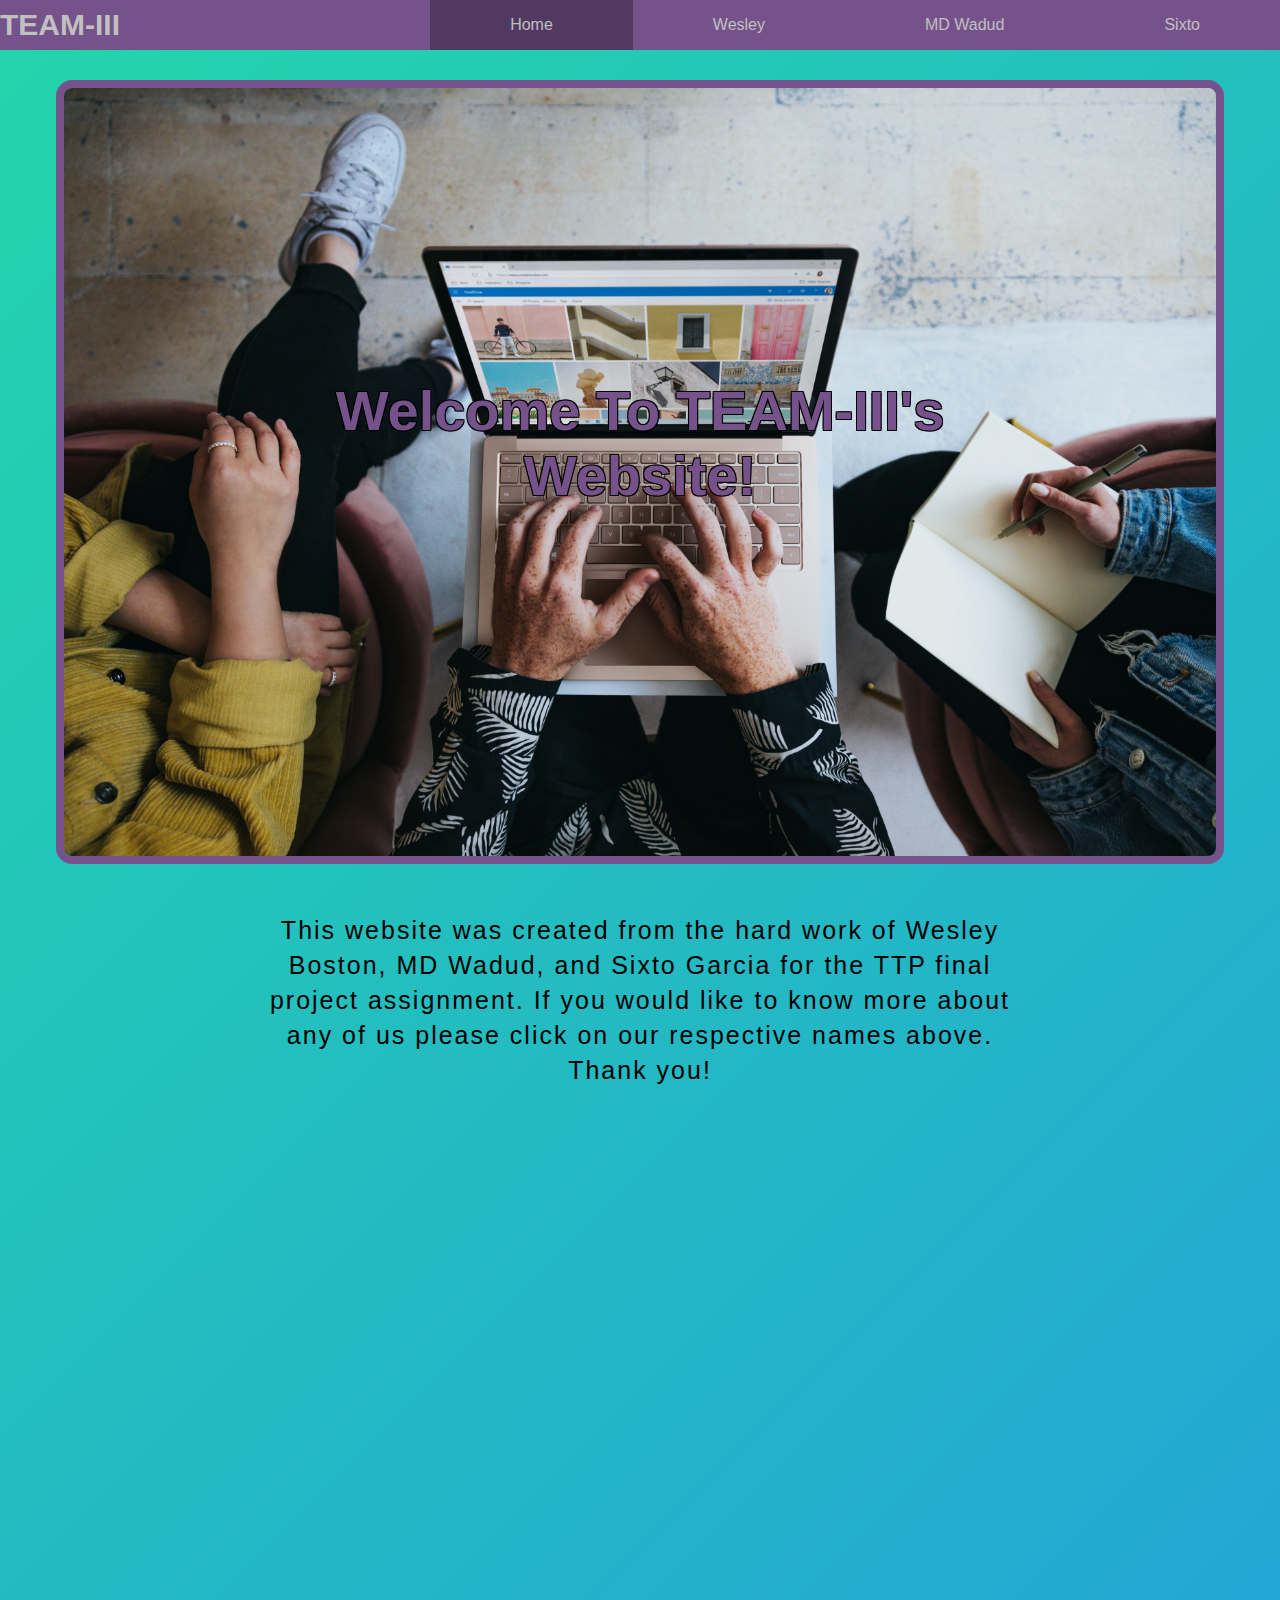
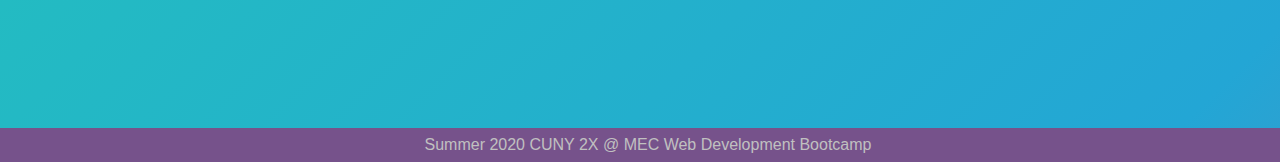
==== commit c2d09f47: "styling changes to home page" ====
--- a/index.html
+++ b/index.html
@@ -17,7 +17,7 @@
           <ul>
               <li><a href="index.html" class="active">Home</a></li>
               <li><a href="wesley.html">Wesley</a></li>
-              <li><a href="mdwadud.html">MDWadud</a></li>
+              <li><a href="mdwadud.html">MD Wadud</a></li>
               <li><a href="sixto.html">Sixto</a></li>
           </ul>
      </nav>
--- a/style.css
+++ b/style.css
@@ -6,7 +6,7 @@
   font-family: "Montserrat", sans-serif;
   background: linear-gradient(-45deg, #ee7752, #e73c7e, #23a6d5, #23d5ab);
   background-size: 400% 400%;
-  position: relative;
+  /* position: relative; */
   animation: change 10s ease-in-out infinite;
 }
 @keyframes change {
@@ -53,7 +53,7 @@
   height: 50px;
   line-height: 50px;
   padding: 0 80px;
-  color: #cbce91ff;
+  color: silver;
   text-decoration: none;
   display: block;
   text-align: center;
@@ -61,11 +61,11 @@
 
 header nav ul li a:hover,
 .active {
-  color: #cbce91ff;
+  color: silver;
   background: rgba(0, 0, 0, 0.3);
 }
 .menu {
-  color: #cbce91ff;
+  color: silver;
   float: right;
   line-height: 50px;
   font-size: 25px;
@@ -85,7 +85,7 @@
   top: 45%;
   left: 50%;
   transform: translate(-50%, -50%);
-  color: silver;
+  color: #76528bff;
   text-shadow: -1px -1px 0 #000, 1px -1px 0 #000, -1px 1px 0 #000,
     1px 1px 0 #000;
   background-color: rbga(0, 0, 0, 0.8);
@@ -104,7 +104,6 @@
   background-color: #76528bff;
   color: silver;
 
-  /* position: relative; */
   margin-top: 50%;
   left: 0;
   top: 0;
@@ -125,7 +124,7 @@
     position: absolute;
     width: 100%;
     height: calc(100vh - 50px);
-    background: #cbce91ff;
+    background: silver;
     top: 50px;
     left: -100%;
     transition: 10%;
@@ -138,7 +137,9 @@
     text-align: center;
   }
   header nav ul li a {
-    border-bottom: 1px solid #cbce91ff;
+    color: silver;
+    font-size: 20px;
+    font-weight: bold;
   }
 
   .info h1 {
